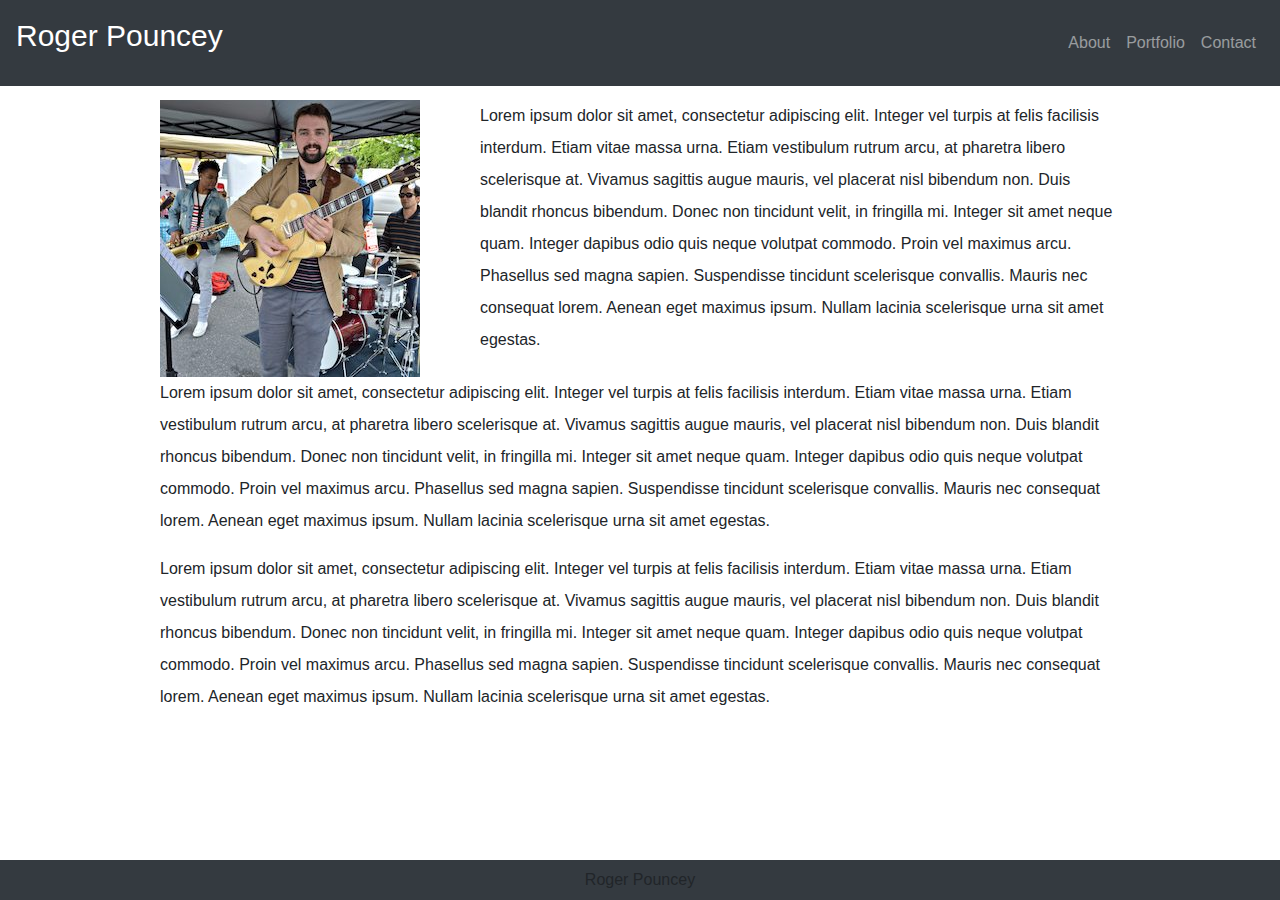
==== Responsive-Portfolio1/index.html @ 90a426c2 "first commit.  Everything works, but needs more styling." ====
<!DOCTYPE html>
<html lang="en">

<head>
    <meta charset="UTF-8">
    <meta name="viewport" content="width=device-width, initial-scale=1.0">
    <title>Document</title>
    <link rel="stylesheet" href="css/reset.css">
    <link rel="stylesheet" href="https://stackpath.bootstrapcdn.com/bootstrap/4.4.1/css/bootstrap.min.css"
        integrity="sha384-Vkoo8x4CGsO3+Hhxv8T/Q5PaXtkKtu6ug5TOeNV6gBiFeWPGFN9MuhOf23Q9Ifjh" crossorigin="anonymous">
    <link rel="stylesheet" href="css/style.css">
</head>

<body>
    <nav class="navbar navbar-expand-sm navbar-dark bg-dark fixed-top">
        <a class="navbar-brand" href="#">Roger Pouncey</a>
        <button class="navbar-toggler" type="button" data-toggle="collapse" data-target="#navbarTogglerDemo02"
            aria-controls="navbarTogglerDemo02" aria-expanded="false" aria-label="Toggle navigation">
            <span class="navbar-toggler-icon"></span>
        </button>

        <div class="collapse navbar-collapse" id="navbarTogglerDemo02">
            <ul class="navbar-nav ml-auto mt-2 mt-lg-0">
                <li class="nav-item">
                    <a class="nav-link" href="index.html">About</a>
                </li>
                <li class="nav-item">
                    <a class="nav-link" href="portfolio.html">Portfolio</a>
                </li>
                <li class="nav-item">
                    <a class="nav-link" href="contact.html">Contact</a>
                </li>
            </ul>
        </div>
    </nav>


    <div class="container">
        <div class="row">
            <div class="col-sm-4">
                <img src="images/biopicture.jpeg" alt="Roger Pouncey">
            </div>
            <div class="col-sm-8">
                <p>Lorem ipsum dolor sit amet, consectetur adipiscing elit. Integer vel turpis at felis facilisis
                    interdum.
                    Etiam vitae massa urna. Etiam vestibulum rutrum arcu, at pharetra libero scelerisque at. Vivamus
                    sagittis augue mauris, vel placerat nisl bibendum non. Duis blandit rhoncus bibendum. Donec non
                    tincidunt velit, in fringilla mi. Integer sit amet neque quam. Integer dapibus odio quis neque
                    volutpat
                    commodo. Proin vel maximus arcu. Phasellus sed magna sapien. Suspendisse tincidunt scelerisque
                    convallis. Mauris nec consequat lorem. Aenean eget maximus ipsum. Nullam lacinia scelerisque urna
                    sit
                    amet egestas.
                </p>
            </div>

        </div>
        <div class="row">
            <div class="col-xs-12">
                <p>Lorem ipsum dolor sit amet, consectetur adipiscing elit. Integer vel turpis at felis facilisis
                    interdum.
                    Etiam vitae massa urna. Etiam vestibulum rutrum arcu, at pharetra libero scelerisque at. Vivamus
                    sagittis augue mauris, vel placerat nisl bibendum non. Duis blandit rhoncus bibendum. Donec non
                    tincidunt velit, in fringilla mi. Integer sit amet neque quam. Integer dapibus odio quis neque
                    volutpat
                    commodo. Proin vel maximus arcu. Phasellus sed magna sapien. Suspendisse tincidunt scelerisque
                    convallis. Mauris nec consequat lorem. Aenean eget maximus ipsum. Nullam lacinia scelerisque urna
                    sit
                    amet egestas.
                </p>
            </div>
        </div>
        <div class="row">
            <div class="col-xs-12">
                <p>Lorem ipsum dolor sit amet, consectetur adipiscing elit. Integer vel turpis at felis facilisis
                    interdum.
                    Etiam vitae massa urna. Etiam vestibulum rutrum arcu, at pharetra libero scelerisque at. Vivamus
                    sagittis augue mauris, vel placerat nisl bibendum non. Duis blandit rhoncus bibendum. Donec non
                    tincidunt velit, in fringilla mi. Integer sit amet neque quam. Integer dapibus odio quis neque
                    volutpat
                    commodo. Proin vel maximus arcu. Phasellus sed magna sapien. Suspendisse tincidunt scelerisque
                    convallis. Mauris nec consequat lorem. Aenean eget maximus ipsum. Nullam lacinia scelerisque urna
                    sit
                    amet egestas.
                </p>
            </div>
        </div>
    </div>
    <footer class="navbar navbar-dark bg-dark fixed-bottom justify-content-center">
        Roger Pouncey
    </footer>
    <script src="https://code.jquery.com/jquery-3.3.1.slim.min.js"
        integrity="sha384-q8i/X+965DzO0rT7abK41JStQIAqVgRVzpbzo5smXKp4YfRvH+8abtTE1Pi6jizo"
        crossorigin="anonymous"></script>
    <script src="https://cdnjs.cloudflare.com/ajax/libs/popper.js/1.14.7/umd/popper.min.js"
        integrity="sha384-UO2eT0CpHqdSJQ6hJty5KVphtPhzWj9WO1clHTMGa3JDZwrnQq4sF86dIHNDz0W1"
        crossorigin="anonymous"></script>
    <script src="https://stackpath.bootstrapcdn.com/bootstrap/4.3.1/js/bootstrap.min.js"
        integrity="sha384-JjSmVgyd0p3pXB1rRibZUAYoIIy6OrQ6VrjIEaFf/nJGzIxFDsf4x0xIM+B07jRM"
        crossorigin="anonymous"></script>

</body>

</html>
---- Responsive-Portfolio1/css/style.css ----
/* body{
    background-image: url("images/ignasi_pattern_s.png");
    line-height: 200%;
    margin:0px;
} */
p {
    line-height: 200%;
}
.container {
    padding-top:100px;
    padding-bottom:100px;
    max-width: 960px;
}
div.col-sm-4 {
    padding: 0;
}
div.col-sm-8 {
    padding: 0;
}
.navbar-brand {
    height: 70px;
    font-size: 30px;
}
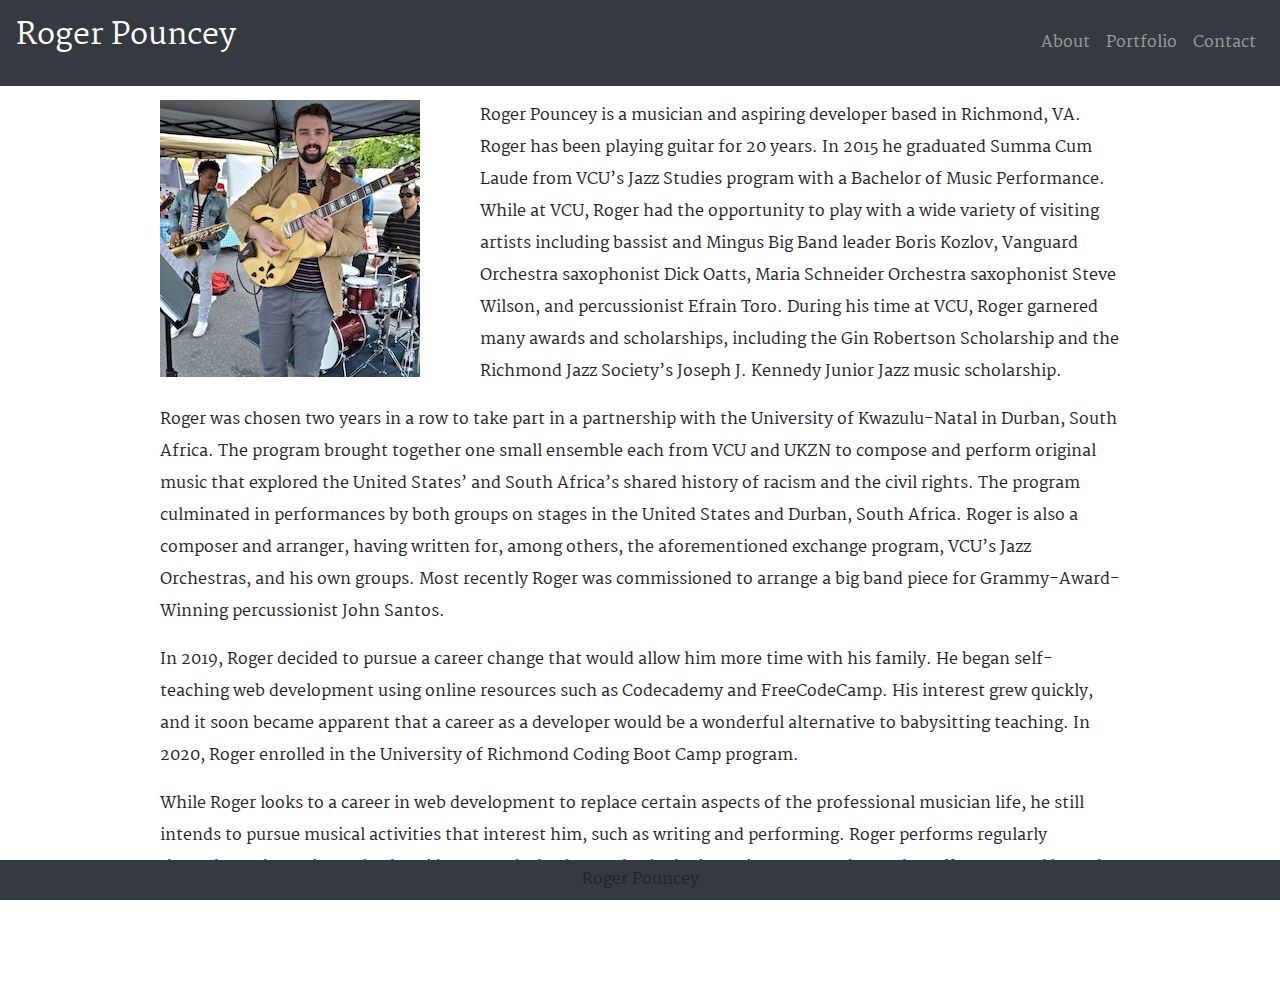
==== commit e5fb2766: "changed fonts, fixed button alignment, card spacing" ====
--- a/Responsive-Portfolio1/index.html
+++ b/Responsive-Portfolio1/index.html
@@ -9,6 +9,7 @@
     <link rel="stylesheet" href="https://stackpath.bootstrapcdn.com/bootstrap/4.4.1/css/bootstrap.min.css"
         integrity="sha384-Vkoo8x4CGsO3+Hhxv8T/Q5PaXtkKtu6ug5TOeNV6gBiFeWPGFN9MuhOf23Q9Ifjh" crossorigin="anonymous">
     <link rel="stylesheet" href="css/style.css">
+    <link href="https://fonts.googleapis.com/css?family=Martel&display=swap" rel="stylesheet">
 </head>
 
 <body>
@@ -41,47 +42,50 @@
                 <img src="images/biopicture.jpeg" alt="Roger Pouncey">
             </div>
             <div class="col-sm-8">
-                <p>Lorem ipsum dolor sit amet, consectetur adipiscing elit. Integer vel turpis at felis facilisis
-                    interdum.
-                    Etiam vitae massa urna. Etiam vestibulum rutrum arcu, at pharetra libero scelerisque at. Vivamus
-                    sagittis augue mauris, vel placerat nisl bibendum non. Duis blandit rhoncus bibendum. Donec non
-                    tincidunt velit, in fringilla mi. Integer sit amet neque quam. Integer dapibus odio quis neque
-                    volutpat
-                    commodo. Proin vel maximus arcu. Phasellus sed magna sapien. Suspendisse tincidunt scelerisque
-                    convallis. Mauris nec consequat lorem. Aenean eget maximus ipsum. Nullam lacinia scelerisque urna
-                    sit
-                    amet egestas.
+                <p>Roger Pouncey is a musician and aspiring developer based in Richmond, VA. Roger has been playing
+                    guitar for 20 years. In 2015 he graduated Summa Cum Laude from VCU’s Jazz Studies program with a
+                    Bachelor of Music Performance. While at VCU, Roger had the opportunity to play with a wide variety
+                    of visiting artists including bassist and Mingus Big Band leader Boris Kozlov, Vanguard Orchestra
+                    saxophonist Dick Oatts, Maria Schneider Orchestra saxophonist Steve Wilson, and percussionist Efrain
+                    Toro. During his time at VCU, Roger garnered many awards and scholarships, including the Gin
+                    Robertson Scholarship and the Richmond Jazz Society’s Joseph J. Kennedy Junior Jazz music
+                    scholarship.
                 </p>
             </div>
 
         </div>
         <div class="row">
             <div class="col-xs-12">
-                <p>Lorem ipsum dolor sit amet, consectetur adipiscing elit. Integer vel turpis at felis facilisis
-                    interdum.
-                    Etiam vitae massa urna. Etiam vestibulum rutrum arcu, at pharetra libero scelerisque at. Vivamus
-                    sagittis augue mauris, vel placerat nisl bibendum non. Duis blandit rhoncus bibendum. Donec non
-                    tincidunt velit, in fringilla mi. Integer sit amet neque quam. Integer dapibus odio quis neque
-                    volutpat
-                    commodo. Proin vel maximus arcu. Phasellus sed magna sapien. Suspendisse tincidunt scelerisque
-                    convallis. Mauris nec consequat lorem. Aenean eget maximus ipsum. Nullam lacinia scelerisque urna
-                    sit
-                    amet egestas.
+                <p>Roger was chosen two years in a row to take part in a partnership with the University of
+                    Kwazulu-Natal in Durban, South Africa. The program brought together one small ensemble each from VCU
+                    and UKZN to compose and perform original music that explored the United States’ and South Africa’s
+                    shared history of racism and the civil rights. The program culminated in performances by both groups
+                    on stages in the United States and Durban, South Africa. Roger is also a composer and arranger,
+                    having written for, among others, the aforementioned exchange program, VCU’s Jazz Orchestras, and
+                    his own groups. Most recently Roger was commissioned to arrange a big band piece for
+                    Grammy-Award-Winning percussionist John Santos.
+
+
                 </p>
             </div>
         </div>
         <div class="row">
             <div class="col-xs-12">
-                <p>Lorem ipsum dolor sit amet, consectetur adipiscing elit. Integer vel turpis at felis facilisis
-                    interdum.
-                    Etiam vitae massa urna. Etiam vestibulum rutrum arcu, at pharetra libero scelerisque at. Vivamus
-                    sagittis augue mauris, vel placerat nisl bibendum non. Duis blandit rhoncus bibendum. Donec non
-                    tincidunt velit, in fringilla mi. Integer sit amet neque quam. Integer dapibus odio quis neque
-                    volutpat
-                    commodo. Proin vel maximus arcu. Phasellus sed magna sapien. Suspendisse tincidunt scelerisque
-                    convallis. Mauris nec consequat lorem. Aenean eget maximus ipsum. Nullam lacinia scelerisque urna
-                    sit
-                    amet egestas.
+                <p>In 2019, Roger decided to pursue a career change that would allow him more time with his family. He
+                    began self-teaching web development using online resources such as Codecademy and FreeCodeCamp. His
+                    interest grew quickly, and it soon became apparent that a career as a developer would be a wonderful
+                    alternative to babysitting teaching. In 2020, Roger enrolled in the University of Richmond Coding
+                    Boot Camp program.
+                </p>
+            </div>
+        </div>
+        <div class="row">
+            <div class="col-xs-12">
+                <p>
+                    While Roger looks to a career in web development to replace certain aspects of the professional
+                    musician life, he still intends to pursue musical activities that interest him, such as writing and
+                    performing. Roger performs regularly throughout the region as both a sideman and a leader. He leads
+                    the jazz trio every Sunday at the Jefferson Hotel brunch.
                 </p>
             </div>
         </div>
--- a/Responsive-Portfolio1/css/style.css
+++ b/Responsive-Portfolio1/css/style.css
@@ -1,8 +1,7 @@
-/* body{
+body{
+    font-family: Martel, Arial, sans-serif;
     background-image: url("images/ignasi_pattern_s.png");
-    line-height: 200%;
-    margin:0px;
-} */
+}
 p {
     line-height: 200%;
 }
@@ -20,4 +19,10 @@
 .navbar-brand {
     height: 70px;
     font-size: 30px;
+}
+.pug-img{
+    height:208px;
+}
+.swirl-card {
+    margin-top: 120px;
 }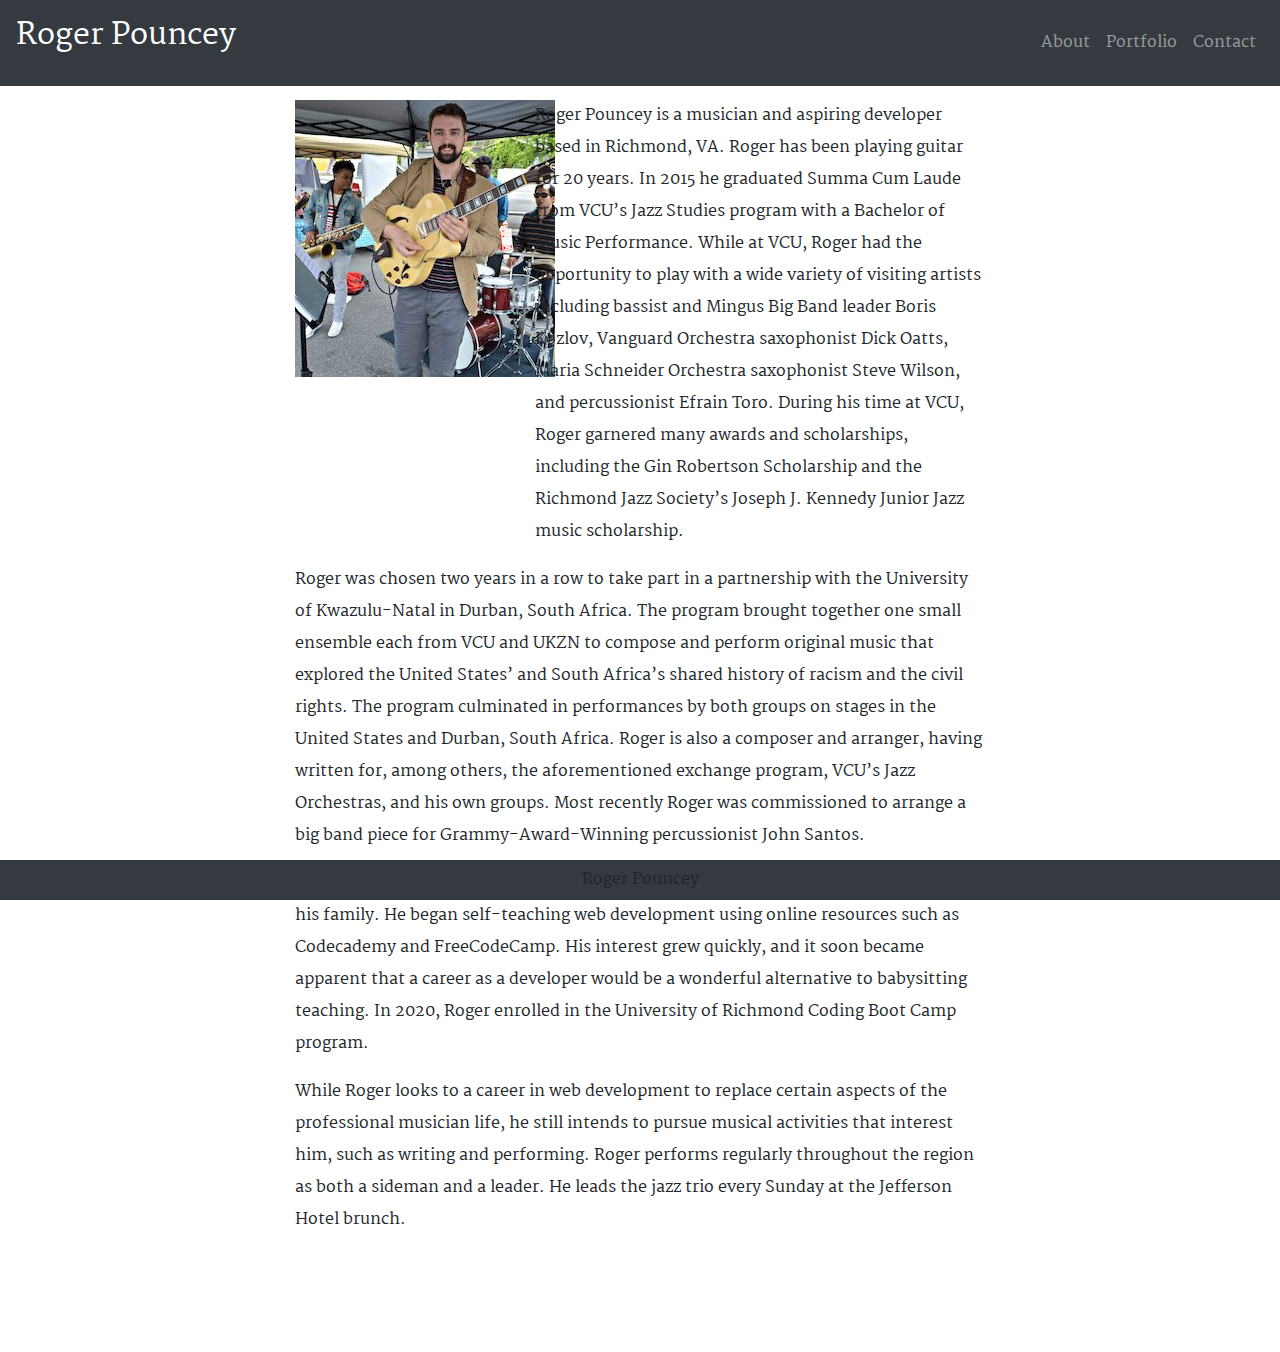
==== commit dd6b014a: "fixed viewport to col-sm-12 on paragraphs" ====
--- a/Responsive-Portfolio1/index.html
+++ b/Responsive-Portfolio1/index.html
@@ -55,7 +55,7 @@
 
         </div>
         <div class="row">
-            <div class="col-xs-12">
+            <div class="col-sm-12">
                 <p>Roger was chosen two years in a row to take part in a partnership with the University of
                     Kwazulu-Natal in Durban, South Africa. The program brought together one small ensemble each from VCU
                     and UKZN to compose and perform original music that explored the United States’ and South Africa’s
@@ -70,7 +70,7 @@
             </div>
         </div>
         <div class="row">
-            <div class="col-xs-12">
+            <div class="col-sm-12">
                 <p>In 2019, Roger decided to pursue a career change that would allow him more time with his family. He
                     began self-teaching web development using online resources such as Codecademy and FreeCodeCamp. His
                     interest grew quickly, and it soon became apparent that a career as a developer would be a wonderful
@@ -80,7 +80,7 @@
             </div>
         </div>
         <div class="row">
-            <div class="col-xs-12">
+            <div class="col-sm-12">
                 <p>
                     While Roger looks to a career in web development to replace certain aspects of the professional
                     musician life, he still intends to pursue musical activities that interest him, such as writing and
--- a/Responsive-Portfolio1/css/style.css
+++ b/Responsive-Portfolio1/css/style.css
@@ -10,12 +10,6 @@
     padding-bottom:100px;
     max-width: 960px;
 }
-div.col-sm-4 {
-    padding: 0;
-}
-div.col-sm-8 {
-    padding: 0;
-}
 .navbar-brand {
     height: 70px;
     font-size: 30px;
@@ -25,4 +19,10 @@
 }
 .swirl-card {
     margin-top: 120px;
-}+}
+
+@media (min-width: 768px) {
+    .container {
+      max-width: 720px;
+    }
+  }